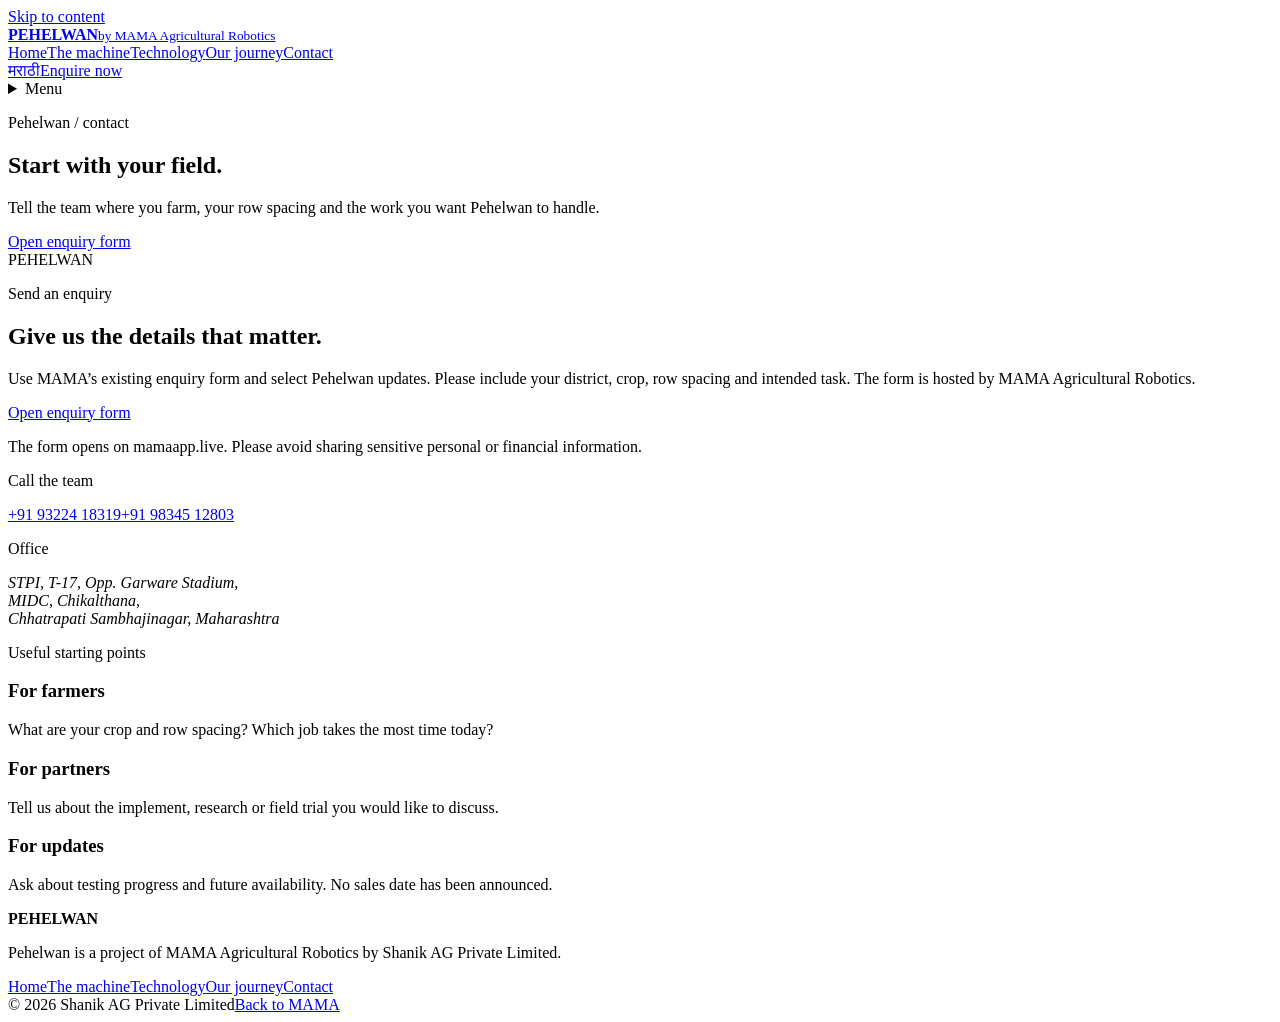
==== public/contact/index.html @ 43db0c9a "Build standalone Pehelwan website" ====
<!doctype html><html lang="en"><head><meta charset="utf-8"><meta name="viewport" content="width=device-width, initial-scale=1"><meta name="theme-color" content="#101719"><title>Contact | Pehelwan</title><meta name="description" content="Contact the Pehelwan team about the electric tractor, field requirements, updates and collaboration."><link rel="canonical" href="https://pehelwan.live/contact/"><link rel="alternate" hreflang="mr" href="https://pehelwan.live/marathi/contact/"><link rel="alternate" hreflang="en" href="https://pehelwan.live/contact/"><link rel="icon" type="image/svg+xml" href="/assets/favicon.svg"><link rel="stylesheet" href="/assets/site.css"><meta property="og:type" content="website"><meta property="og:title" content="Contact | Pehelwan"><meta property="og:description" content="Contact the Pehelwan team about the electric tractor, field requirements, updates and collaboration."><meta property="og:url" content="https://pehelwan.live/contact/"></head><body data-page="contact"><a class="skip-link" href="#main">Skip to content</a><header class="site-header"><div class="wrap header-inner"><a class="wordmark" href="/" aria-label="Pehelwan Home"><strong>PEHELWAN</strong><small>by MAMA Agricultural Robotics</small></a><nav class="desktop-nav" aria-label="Main navigation"><a href="/">Home</a><a href="/machine/">The machine</a><a href="/technology/">Technology</a><a href="/journey/">Our journey</a><a href="/contact/" aria-current="page">Contact</a></nav><div class="header-actions"><a class="language-switch" href="/marathi/contact/" lang="mr" hreflang="mr">मराठी</a><a class="header-enquire" href="/contact/">Enquire now</a><details class="mobile-menu"><summary>Menu</summary><nav aria-label="Mobile navigation"><a href="/">Home</a><a href="/machine/">The machine</a><a href="/technology/">Technology</a><a href="/journey/">Our journey</a><a href="/contact/" aria-current="page">Contact</a></nav></details></div></div></header><main id="main"><section class="page-hero text-hero"><div class="wrap hero-grid"><div class="hero-copy"><p class="kicker">Pehelwan / contact</p><h1>Start with your field.</h1><p class="hero-lead">Tell the team where you farm, your row spacing and the work you want Pehelwan to handle.</p><div class="hero-actions"><a class="button" href="https://www.mamaapp.live/contact?interest=tractor">Open enquiry form</a></div></div><div class="contact-graphic" aria-hidden="true"><span>PEHELWAN</span><i></i></div></div></section>
        <section class="section contact-section"><div class="wrap contact-grid"><div class="reveal"><p class="kicker">Send an enquiry</p><h2>Give us the details that matter.</h2><p>Use MAMA’s existing enquiry form and select Pehelwan updates. Please include your district, crop, row spacing and intended task. The form is hosted by MAMA Agricultural Robotics.</p><a class="button" href="https://www.mamaapp.live/contact?interest=tractor">Open enquiry form</a><p class="form-note">The form opens on mamaapp.live. Please avoid sharing sensitive personal or financial information.</p></div><aside class="contact-card reveal"><p class="kicker">Call the team</p><a class="phone-link" href="tel:+919322418319">+91 93224 18319</a><a class="phone-link" href="tel:+919834512803">+91 98345 12803</a><div class="contact-divider"></div><p class="kicker">Office</p><address>STPI, T-17, Opp. Garware Stadium,<br>MIDC, Chikalthana,<br>Chhatrapati Sambhajinagar, Maharashtra</address></aside></div></section>
        <section class="section contact-prompts"><div class="wrap"><p class="kicker reveal">Useful starting points</p><div class="prompt-grid"><article class="reveal"><h3>For farmers</h3><p>What are your crop and row spacing? Which job takes the most time today?</p></article><article class="reveal"><h3>For partners</h3><p>Tell us about the implement, research or field trial you would like to discuss.</p></article><article class="reveal"><h3>For updates</h3><p>Ask about testing progress and future availability. No sales date has been announced.</p></article></div></div></section></main><footer class="site-footer"><div class="wrap footer-main"><div><strong class="footer-wordmark">PEHELWAN</strong><p>Pehelwan is a project of MAMA Agricultural Robotics by Shanik AG Private Limited.</p></div><nav aria-label="Footer navigation"><a href="/">Home</a><a href="/machine/">The machine</a><a href="/technology/">Technology</a><a href="/journey/">Our journey</a><a href="/contact/">Contact</a></nav></div><div class="wrap footer-bottom"><span>© 2026 Shanik AG Private Limited</span><a href="https://www.mamaapp.live/">Back to MAMA</a></div></footer><script src="/assets/site.js" defer></script></body></html>
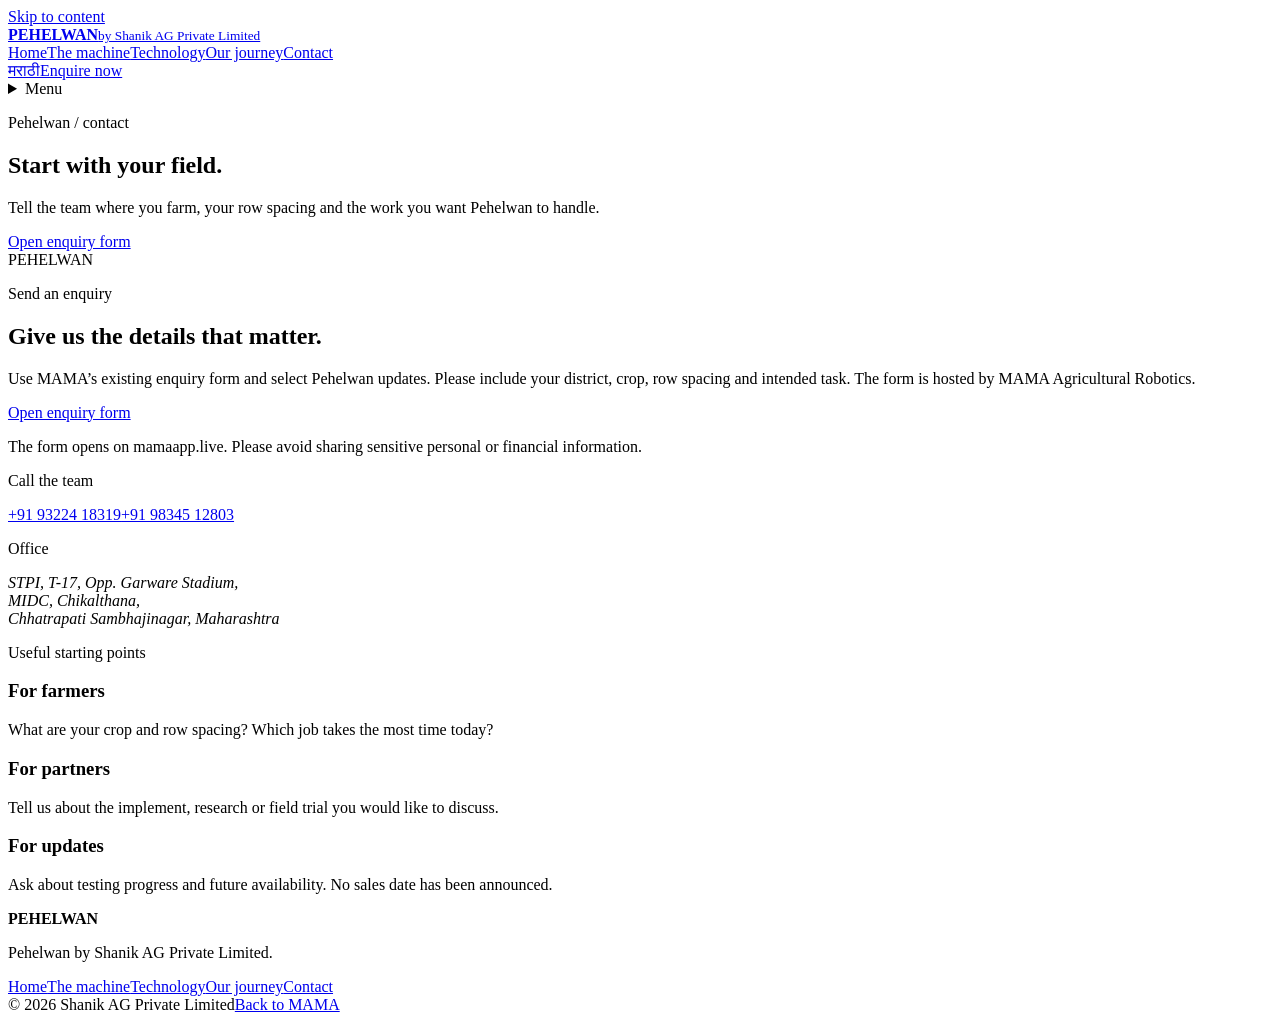
==== commit 183b7088: "Attribute Pehelwan to Shanik AG" ====
--- a/public/contact/index.html
+++ b/public/contact/index.html
@@ -1,3 +1,3 @@
-<!doctype html><html lang="en"><head><meta charset="utf-8"><meta name="viewport" content="width=device-width, initial-scale=1"><meta name="theme-color" content="#101719"><title>Contact | Pehelwan</title><meta name="description" content="Contact the Pehelwan team about the electric tractor, field requirements, updates and collaboration."><link rel="canonical" href="https://pehelwan.live/contact/"><link rel="alternate" hreflang="mr" href="https://pehelwan.live/marathi/contact/"><link rel="alternate" hreflang="en" href="https://pehelwan.live/contact/"><link rel="icon" type="image/svg+xml" href="/assets/favicon.svg"><link rel="stylesheet" href="/assets/site.css"><meta property="og:type" content="website"><meta property="og:title" content="Contact | Pehelwan"><meta property="og:description" content="Contact the Pehelwan team about the electric tractor, field requirements, updates and collaboration."><meta property="og:url" content="https://pehelwan.live/contact/"></head><body data-page="contact"><a class="skip-link" href="#main">Skip to content</a><header class="site-header"><div class="wrap header-inner"><a class="wordmark" href="/" aria-label="Pehelwan Home"><strong>PEHELWAN</strong><small>by MAMA Agricultural Robotics</small></a><nav class="desktop-nav" aria-label="Main navigation"><a href="/">Home</a><a href="/machine/">The machine</a><a href="/technology/">Technology</a><a href="/journey/">Our journey</a><a href="/contact/" aria-current="page">Contact</a></nav><div class="header-actions"><a class="language-switch" href="/marathi/contact/" lang="mr" hreflang="mr">मराठी</a><a class="header-enquire" href="/contact/">Enquire now</a><details class="mobile-menu"><summary>Menu</summary><nav aria-label="Mobile navigation"><a href="/">Home</a><a href="/machine/">The machine</a><a href="/technology/">Technology</a><a href="/journey/">Our journey</a><a href="/contact/" aria-current="page">Contact</a></nav></details></div></div></header><main id="main"><section class="page-hero text-hero"><div class="wrap hero-grid"><div class="hero-copy"><p class="kicker">Pehelwan / contact</p><h1>Start with your field.</h1><p class="hero-lead">Tell the team where you farm, your row spacing and the work you want Pehelwan to handle.</p><div class="hero-actions"><a class="button" href="https://www.mamaapp.live/contact?interest=tractor">Open enquiry form</a></div></div><div class="contact-graphic" aria-hidden="true"><span>PEHELWAN</span><i></i></div></div></section>
+<!doctype html><html lang="en"><head><meta charset="utf-8"><meta name="viewport" content="width=device-width, initial-scale=1"><meta name="theme-color" content="#101719"><title>Contact | Pehelwan</title><meta name="description" content="Contact the Pehelwan team about the electric tractor, field requirements, updates and collaboration."><link rel="canonical" href="https://pehelwan.live/contact/"><link rel="alternate" hreflang="mr" href="https://pehelwan.live/marathi/contact/"><link rel="alternate" hreflang="en" href="https://pehelwan.live/contact/"><link rel="icon" type="image/svg+xml" href="/assets/favicon.svg"><link rel="stylesheet" href="/assets/site.css"><meta property="og:type" content="website"><meta property="og:title" content="Contact | Pehelwan"><meta property="og:description" content="Contact the Pehelwan team about the electric tractor, field requirements, updates and collaboration."><meta property="og:url" content="https://pehelwan.live/contact/"></head><body data-page="contact"><a class="skip-link" href="#main">Skip to content</a><header class="site-header"><div class="wrap header-inner"><a class="wordmark" href="/" aria-label="Pehelwan Home"><strong>PEHELWAN</strong><small>by Shanik AG Private Limited</small></a><nav class="desktop-nav" aria-label="Main navigation"><a href="/">Home</a><a href="/machine/">The machine</a><a href="/technology/">Technology</a><a href="/journey/">Our journey</a><a href="/contact/" aria-current="page">Contact</a></nav><div class="header-actions"><a class="language-switch" href="/marathi/contact/" lang="mr" hreflang="mr">मराठी</a><a class="header-enquire" href="/contact/">Enquire now</a><details class="mobile-menu"><summary>Menu</summary><nav aria-label="Mobile navigation"><a href="/">Home</a><a href="/machine/">The machine</a><a href="/technology/">Technology</a><a href="/journey/">Our journey</a><a href="/contact/" aria-current="page">Contact</a></nav></details></div></div></header><main id="main"><section class="page-hero text-hero"><div class="wrap hero-grid"><div class="hero-copy"><p class="kicker">Pehelwan / contact</p><h1>Start with your field.</h1><p class="hero-lead">Tell the team where you farm, your row spacing and the work you want Pehelwan to handle.</p><div class="hero-actions"><a class="button" href="https://www.mamaapp.live/contact?interest=tractor">Open enquiry form</a></div></div><div class="contact-graphic" aria-hidden="true"><span>PEHELWAN</span><i></i></div></div></section>
         <section class="section contact-section"><div class="wrap contact-grid"><div class="reveal"><p class="kicker">Send an enquiry</p><h2>Give us the details that matter.</h2><p>Use MAMA’s existing enquiry form and select Pehelwan updates. Please include your district, crop, row spacing and intended task. The form is hosted by MAMA Agricultural Robotics.</p><a class="button" href="https://www.mamaapp.live/contact?interest=tractor">Open enquiry form</a><p class="form-note">The form opens on mamaapp.live. Please avoid sharing sensitive personal or financial information.</p></div><aside class="contact-card reveal"><p class="kicker">Call the team</p><a class="phone-link" href="tel:+919322418319">+91 93224 18319</a><a class="phone-link" href="tel:+919834512803">+91 98345 12803</a><div class="contact-divider"></div><p class="kicker">Office</p><address>STPI, T-17, Opp. Garware Stadium,<br>MIDC, Chikalthana,<br>Chhatrapati Sambhajinagar, Maharashtra</address></aside></div></section>
-        <section class="section contact-prompts"><div class="wrap"><p class="kicker reveal">Useful starting points</p><div class="prompt-grid"><article class="reveal"><h3>For farmers</h3><p>What are your crop and row spacing? Which job takes the most time today?</p></article><article class="reveal"><h3>For partners</h3><p>Tell us about the implement, research or field trial you would like to discuss.</p></article><article class="reveal"><h3>For updates</h3><p>Ask about testing progress and future availability. No sales date has been announced.</p></article></div></div></section></main><footer class="site-footer"><div class="wrap footer-main"><div><strong class="footer-wordmark">PEHELWAN</strong><p>Pehelwan is a project of MAMA Agricultural Robotics by Shanik AG Private Limited.</p></div><nav aria-label="Footer navigation"><a href="/">Home</a><a href="/machine/">The machine</a><a href="/technology/">Technology</a><a href="/journey/">Our journey</a><a href="/contact/">Contact</a></nav></div><div class="wrap footer-bottom"><span>© 2026 Shanik AG Private Limited</span><a href="https://www.mamaapp.live/">Back to MAMA</a></div></footer><script src="/assets/site.js" defer></script></body></html>+        <section class="section contact-prompts"><div class="wrap"><p class="kicker reveal">Useful starting points</p><div class="prompt-grid"><article class="reveal"><h3>For farmers</h3><p>What are your crop and row spacing? Which job takes the most time today?</p></article><article class="reveal"><h3>For partners</h3><p>Tell us about the implement, research or field trial you would like to discuss.</p></article><article class="reveal"><h3>For updates</h3><p>Ask about testing progress and future availability. No sales date has been announced.</p></article></div></div></section></main><footer class="site-footer"><div class="wrap footer-main"><div><strong class="footer-wordmark">PEHELWAN</strong><p>Pehelwan by Shanik AG Private Limited.</p></div><nav aria-label="Footer navigation"><a href="/">Home</a><a href="/machine/">The machine</a><a href="/technology/">Technology</a><a href="/journey/">Our journey</a><a href="/contact/">Contact</a></nav></div><div class="wrap footer-bottom"><span>© 2026 Shanik AG Private Limited</span><a href="https://www.mamaapp.live/">Back to MAMA</a></div></footer><script src="/assets/site.js" defer></script></body></html>
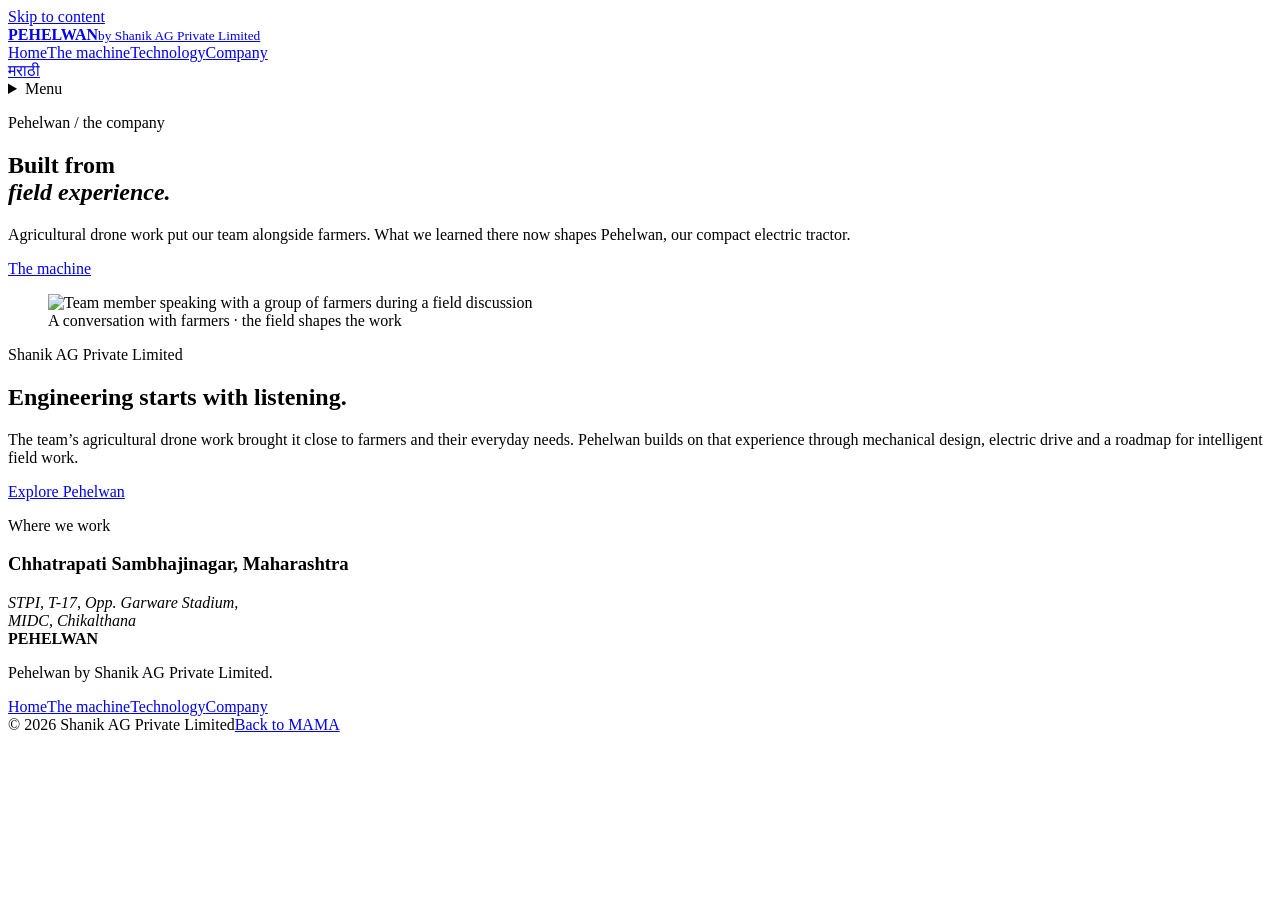
==== commit 72a60853: "Prepare bilingual Pehelwan product showcase" ====
--- a/public/contact/index.html
+++ b/public/contact/index.html
@@ -1,3 +1 @@
-<!doctype html><html lang="en"><head><meta charset="utf-8"><meta name="viewport" content="width=device-width, initial-scale=1"><meta name="theme-color" content="#101719"><title>Contact | Pehelwan</title><meta name="description" content="Contact the Pehelwan team about the electric tractor, field requirements, updates and collaboration."><link rel="canonical" href="https://pehelwan.live/contact/"><link rel="alternate" hreflang="mr" href="https://pehelwan.live/marathi/contact/"><link rel="alternate" hreflang="en" href="https://pehelwan.live/contact/"><link rel="icon" type="image/svg+xml" href="/assets/favicon.svg"><link rel="stylesheet" href="/assets/site.css"><meta property="og:type" content="website"><meta property="og:title" content="Contact | Pehelwan"><meta property="og:description" content="Contact the Pehelwan team about the electric tractor, field requirements, updates and collaboration."><meta property="og:url" content="https://pehelwan.live/contact/"></head><body data-page="contact"><a class="skip-link" href="#main">Skip to content</a><header class="site-header"><div class="wrap header-inner"><a class="wordmark" href="/" aria-label="Pehelwan Home"><strong>PEHELWAN</strong><small>by Shanik AG Private Limited</small></a><nav class="desktop-nav" aria-label="Main navigation"><a href="/">Home</a><a href="/machine/">The machine</a><a href="/technology/">Technology</a><a href="/journey/">Our journey</a><a href="/contact/" aria-current="page">Contact</a></nav><div class="header-actions"><a class="language-switch" href="/marathi/contact/" lang="mr" hreflang="mr">मराठी</a><a class="header-enquire" href="/contact/">Enquire now</a><details class="mobile-menu"><summary>Menu</summary><nav aria-label="Mobile navigation"><a href="/">Home</a><a href="/machine/">The machine</a><a href="/technology/">Technology</a><a href="/journey/">Our journey</a><a href="/contact/" aria-current="page">Contact</a></nav></details></div></div></header><main id="main"><section class="page-hero text-hero"><div class="wrap hero-grid"><div class="hero-copy"><p class="kicker">Pehelwan / contact</p><h1>Start with your field.</h1><p class="hero-lead">Tell the team where you farm, your row spacing and the work you want Pehelwan to handle.</p><div class="hero-actions"><a class="button" href="https://www.mamaapp.live/contact?interest=tractor">Open enquiry form</a></div></div><div class="contact-graphic" aria-hidden="true"><span>PEHELWAN</span><i></i></div></div></section>
-        <section class="section contact-section"><div class="wrap contact-grid"><div class="reveal"><p class="kicker">Send an enquiry</p><h2>Give us the details that matter.</h2><p>Use MAMA’s existing enquiry form and select Pehelwan updates. Please include your district, crop, row spacing and intended task. The form is hosted by MAMA Agricultural Robotics.</p><a class="button" href="https://www.mamaapp.live/contact?interest=tractor">Open enquiry form</a><p class="form-note">The form opens on mamaapp.live. Please avoid sharing sensitive personal or financial information.</p></div><aside class="contact-card reveal"><p class="kicker">Call the team</p><a class="phone-link" href="tel:+919322418319">+91 93224 18319</a><a class="phone-link" href="tel:+919834512803">+91 98345 12803</a><div class="contact-divider"></div><p class="kicker">Office</p><address>STPI, T-17, Opp. Garware Stadium,<br>MIDC, Chikalthana,<br>Chhatrapati Sambhajinagar, Maharashtra</address></aside></div></section>
-        <section class="section contact-prompts"><div class="wrap"><p class="kicker reveal">Useful starting points</p><div class="prompt-grid"><article class="reveal"><h3>For farmers</h3><p>What are your crop and row spacing? Which job takes the most time today?</p></article><article class="reveal"><h3>For partners</h3><p>Tell us about the implement, research or field trial you would like to discuss.</p></article><article class="reveal"><h3>For updates</h3><p>Ask about testing progress and future availability. No sales date has been announced.</p></article></div></div></section></main><footer class="site-footer"><div class="wrap footer-main"><div><strong class="footer-wordmark">PEHELWAN</strong><p>Pehelwan by Shanik AG Private Limited.</p></div><nav aria-label="Footer navigation"><a href="/">Home</a><a href="/machine/">The machine</a><a href="/technology/">Technology</a><a href="/journey/">Our journey</a><a href="/contact/">Contact</a></nav></div><div class="wrap footer-bottom"><span>© 2026 Shanik AG Private Limited</span><a href="https://www.mamaapp.live/">Back to MAMA</a></div></footer><script src="/assets/site.js" defer></script></body></html>+<!doctype html><html lang="en"><head><meta charset="utf-8"><meta name="viewport" content="width=device-width, initial-scale=1"><meta name="theme-color" content="#101211"><title>Company | Pehelwan</title><meta name="description" content="Pehelwan by Shanik AG Private Limited: Indian engineering rooted in farming."><link rel="canonical" href="https://pehelwan.live/contact/"><link rel="alternate" hreflang="mr" href="https://pehelwan.live/marathi/contact/"><link rel="alternate" hreflang="en" href="https://pehelwan.live/contact/"><link rel="icon" type="image/svg+xml" href="/assets/favicon.svg"><link rel="stylesheet" href="/assets/site.css?v=pehelwan-product-4"><meta property="og:type" content="website"><meta property="og:title" content="Company | Pehelwan"><meta property="og:description" content="Pehelwan by Shanik AG Private Limited: Indian engineering rooted in farming."><meta property="og:url" content="https://pehelwan.live/contact/"><meta property="og:image" content="https://pehelwan.live/assets/farmer-field-discussion.jpg"></head><body data-page="contact"><div class="reading-progress" aria-hidden="true"></div><a class="skip-link" href="#main">Skip to content</a><header class="site-header"><div class="wrap header-inner"><a class="wordmark" href="/" aria-label="Pehelwan Home"><strong>PEHELWAN</strong><small>by Shanik AG Private Limited</small></a><nav class="desktop-nav" aria-label="Main navigation"><a href="/">Home</a><a href="/machine/">The machine</a><a href="/technology/">Technology</a><a href="/contact/" aria-current="page">Company</a></nav><div class="header-actions"><a class="language-switch" href="/marathi/contact/" lang="mr" hreflang="mr">मराठी</a><details class="mobile-menu"><summary>Menu</summary><nav aria-label="Mobile navigation"><a href="/">Home</a><a href="/machine/">The machine</a><a href="/technology/">Technology</a><a href="/contact/" aria-current="page">Company</a></nav></details></div></div></header><main id="main"><section class="page-hero company-hero"><div class="wrap hero-grid"><div class="hero-copy"><p class="kicker">Pehelwan / the company</p><h1>Built from<br><em>field experience.</em></h1><p class="hero-lead">Agricultural drone work put our team alongside farmers. What we learned there now shapes Pehelwan, our compact electric tractor.</p><div class="hero-actions"><a class="button" href="/machine/">The machine</a></div></div><figure class="hero-visual"><img class="hero-image" src="/assets/farmer-field-discussion.jpg" alt="Team member speaking with a group of farmers during a field discussion" loading="eager" fetchpriority="high" decoding="async"><figcaption>A conversation with farmers · the field shapes the work</figcaption></figure></div></section><section class="section contact-section"><div class="wrap contact-grid"><div class="reveal"><p class="kicker">Shanik AG Private Limited</p><h2>Engineering starts with listening.</h2><p>The team’s agricultural drone work brought it close to farmers and their everyday needs. Pehelwan builds on that experience through mechanical design, electric drive and a roadmap for intelligent field work.</p><a class="button button-quiet" href="/machine/">Explore Pehelwan</a></div><aside class="contact-card reveal"><p class="kicker">Where we work</p><h3>Chhatrapati Sambhajinagar, Maharashtra</h3><address>STPI, T-17, Opp. Garware Stadium,<br>MIDC, Chikalthana</address></aside></div></section></main><footer class="site-footer"><div class="wrap footer-main"><div><strong class="footer-wordmark">PEHELWAN</strong><p>Pehelwan by Shanik AG Private Limited.</p></div><nav aria-label="Footer navigation"><a href="/">Home</a><a href="/machine/">The machine</a><a href="/technology/">Technology</a><a href="/contact/">Company</a></nav></div><div class="wrap footer-bottom"><span>© 2026 Shanik AG Private Limited</span><a href="https://www.mamaapp.live/">Back to MAMA</a></div></footer><script src="/assets/site.js?v=pehelwan-product-4" defer></script></body></html>
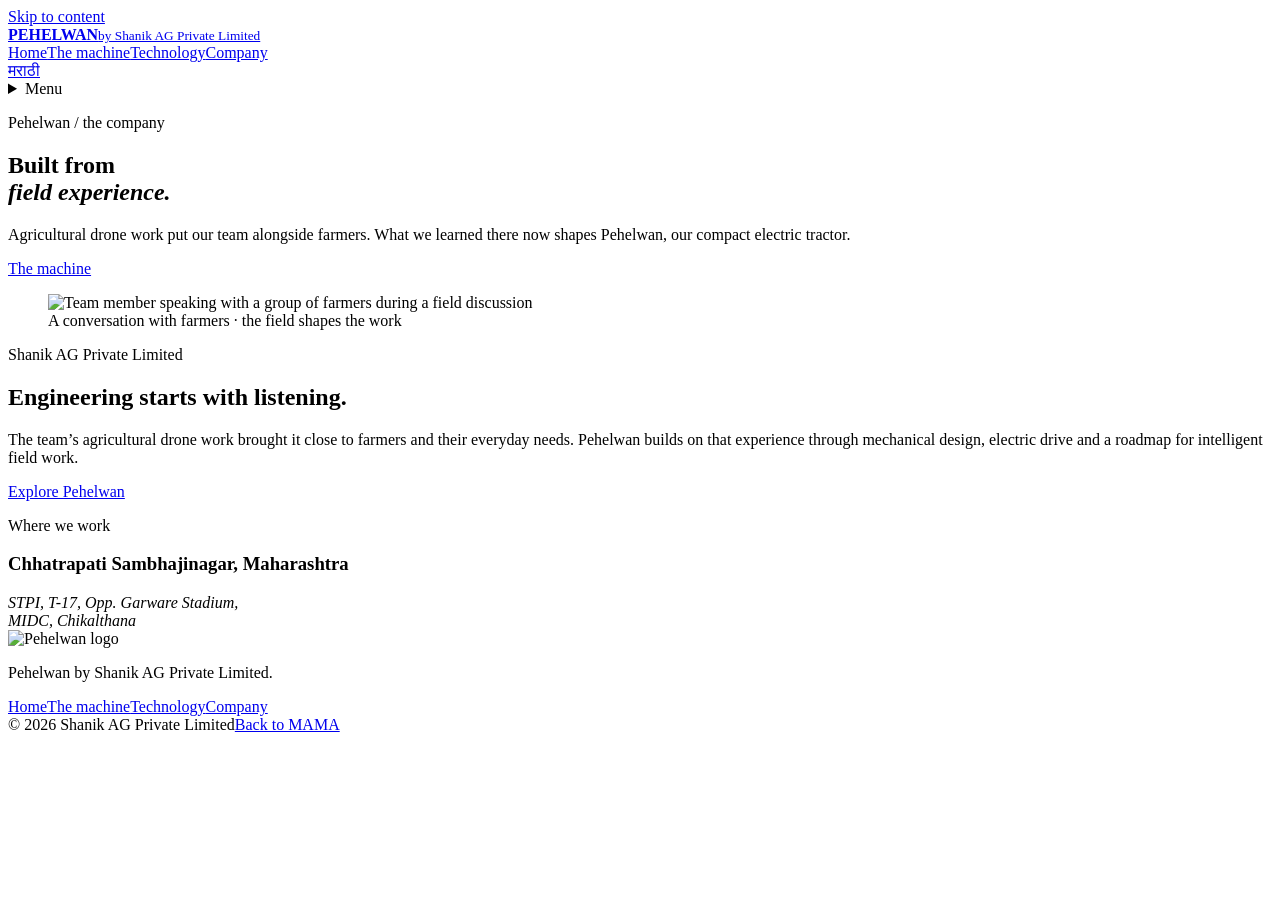
==== commit fca680ff: "Use supplied Pehelwan logo across the site" ====
--- a/public/contact/index.html
+++ b/public/contact/index.html
@@ -1 +1 @@
-<!doctype html><html lang="en"><head><meta charset="utf-8"><meta name="viewport" content="width=device-width, initial-scale=1"><meta name="theme-color" content="#101211"><title>Company | Pehelwan</title><meta name="description" content="Pehelwan by Shanik AG Private Limited: Indian engineering rooted in farming."><link rel="canonical" href="https://pehelwan.live/contact/"><link rel="alternate" hreflang="mr" href="https://pehelwan.live/marathi/contact/"><link rel="alternate" hreflang="en" href="https://pehelwan.live/contact/"><link rel="icon" type="image/svg+xml" href="/assets/favicon.svg"><link rel="stylesheet" href="/assets/site.css?v=pehelwan-product-4"><meta property="og:type" content="website"><meta property="og:title" content="Company | Pehelwan"><meta property="og:description" content="Pehelwan by Shanik AG Private Limited: Indian engineering rooted in farming."><meta property="og:url" content="https://pehelwan.live/contact/"><meta property="og:image" content="https://pehelwan.live/assets/farmer-field-discussion.jpg"></head><body data-page="contact"><div class="reading-progress" aria-hidden="true"></div><a class="skip-link" href="#main">Skip to content</a><header class="site-header"><div class="wrap header-inner"><a class="wordmark" href="/" aria-label="Pehelwan Home"><strong>PEHELWAN</strong><small>by Shanik AG Private Limited</small></a><nav class="desktop-nav" aria-label="Main navigation"><a href="/">Home</a><a href="/machine/">The machine</a><a href="/technology/">Technology</a><a href="/contact/" aria-current="page">Company</a></nav><div class="header-actions"><a class="language-switch" href="/marathi/contact/" lang="mr" hreflang="mr">मराठी</a><details class="mobile-menu"><summary>Menu</summary><nav aria-label="Mobile navigation"><a href="/">Home</a><a href="/machine/">The machine</a><a href="/technology/">Technology</a><a href="/contact/" aria-current="page">Company</a></nav></details></div></div></header><main id="main"><section class="page-hero company-hero"><div class="wrap hero-grid"><div class="hero-copy"><p class="kicker">Pehelwan / the company</p><h1>Built from<br><em>field experience.</em></h1><p class="hero-lead">Agricultural drone work put our team alongside farmers. What we learned there now shapes Pehelwan, our compact electric tractor.</p><div class="hero-actions"><a class="button" href="/machine/">The machine</a></div></div><figure class="hero-visual"><img class="hero-image" src="/assets/farmer-field-discussion.jpg" alt="Team member speaking with a group of farmers during a field discussion" loading="eager" fetchpriority="high" decoding="async"><figcaption>A conversation with farmers · the field shapes the work</figcaption></figure></div></section><section class="section contact-section"><div class="wrap contact-grid"><div class="reveal"><p class="kicker">Shanik AG Private Limited</p><h2>Engineering starts with listening.</h2><p>The team’s agricultural drone work brought it close to farmers and their everyday needs. Pehelwan builds on that experience through mechanical design, electric drive and a roadmap for intelligent field work.</p><a class="button button-quiet" href="/machine/">Explore Pehelwan</a></div><aside class="contact-card reveal"><p class="kicker">Where we work</p><h3>Chhatrapati Sambhajinagar, Maharashtra</h3><address>STPI, T-17, Opp. Garware Stadium,<br>MIDC, Chikalthana</address></aside></div></section></main><footer class="site-footer"><div class="wrap footer-main"><div><strong class="footer-wordmark">PEHELWAN</strong><p>Pehelwan by Shanik AG Private Limited.</p></div><nav aria-label="Footer navigation"><a href="/">Home</a><a href="/machine/">The machine</a><a href="/technology/">Technology</a><a href="/contact/">Company</a></nav></div><div class="wrap footer-bottom"><span>© 2026 Shanik AG Private Limited</span><a href="https://www.mamaapp.live/">Back to MAMA</a></div></footer><script src="/assets/site.js?v=pehelwan-product-4" defer></script></body></html>+<!doctype html><html lang="en"><head><meta charset="utf-8"><meta name="viewport" content="width=device-width, initial-scale=1"><meta name="theme-color" content="#101211"><title>Company | Pehelwan</title><meta name="description" content="Pehelwan by Shanik AG Private Limited: Indian engineering rooted in farming."><link rel="canonical" href="https://pehelwan.live/contact/"><link rel="alternate" hreflang="mr" href="https://pehelwan.live/marathi/contact/"><link rel="alternate" hreflang="en" href="https://pehelwan.live/contact/"><link rel="icon" type="image/jpeg" href="/assets/pehelwan-logo.jpg"><link rel="stylesheet" href="/assets/site.css?v=pehelwan-product-7"><meta property="og:type" content="website"><meta property="og:title" content="Company | Pehelwan"><meta property="og:description" content="Pehelwan by Shanik AG Private Limited: Indian engineering rooted in farming."><meta property="og:url" content="https://pehelwan.live/contact/"><meta property="og:image" content="https://pehelwan.live/assets/farmer-field-discussion.jpg"></head><body data-page="contact"><div class="reading-progress" aria-hidden="true"></div><a class="skip-link" href="#main">Skip to content</a><header class="site-header"><div class="wrap header-inner"><a class="wordmark" href="/" aria-label="Pehelwan Home"><span class="brand-mark" aria-hidden="true"></span><span class="brand-name"><strong>PEHELWAN</strong><small>by Shanik AG Private Limited</small></span></a><nav class="desktop-nav" aria-label="Main navigation"><a href="/">Home</a><a href="/machine/">The machine</a><a href="/technology/">Technology</a><a href="/contact/" aria-current="page">Company</a></nav><div class="header-actions"><a class="language-switch" href="/marathi/contact/" lang="mr" hreflang="mr">मराठी</a><details class="mobile-menu"><summary>Menu</summary><nav aria-label="Mobile navigation"><a href="/">Home</a><a href="/machine/">The machine</a><a href="/technology/">Technology</a><a href="/contact/" aria-current="page">Company</a></nav></details></div></div></header><main id="main"><section class="page-hero company-hero"><div class="wrap hero-grid"><div class="hero-copy"><p class="kicker">Pehelwan / the company</p><h1>Built from<br><em>field experience.</em></h1><p class="hero-lead">Agricultural drone work put our team alongside farmers. What we learned there now shapes Pehelwan, our compact electric tractor.</p><div class="hero-actions"><a class="button" href="/machine/">The machine</a></div></div><figure class="hero-visual"><img class="hero-image" src="/assets/farmer-field-discussion.jpg" alt="Team member speaking with a group of farmers during a field discussion" loading="eager" fetchpriority="high" decoding="async"><figcaption>A conversation with farmers · the field shapes the work</figcaption></figure></div></section><section class="section contact-section"><div class="wrap contact-grid"><div class="reveal"><p class="kicker">Shanik AG Private Limited</p><h2>Engineering starts with listening.</h2><p>The team’s agricultural drone work brought it close to farmers and their everyday needs. Pehelwan builds on that experience through mechanical design, electric drive and a roadmap for intelligent field work.</p><a class="button button-quiet" href="/machine/">Explore Pehelwan</a></div><aside class="contact-card reveal"><p class="kicker">Where we work</p><h3>Chhatrapati Sambhajinagar, Maharashtra</h3><address>STPI, T-17, Opp. Garware Stadium,<br>MIDC, Chikalthana</address></aside></div></section></main><footer class="site-footer"><div class="wrap footer-main"><div><img class="footer-logo" src="/assets/pehelwan-logo.jpg" alt="Pehelwan logo" width="1536" height="1024" loading="lazy" decoding="async"><p>Pehelwan by Shanik AG Private Limited.</p></div><nav aria-label="Footer navigation"><a href="/">Home</a><a href="/machine/">The machine</a><a href="/technology/">Technology</a><a href="/contact/">Company</a></nav></div><div class="wrap footer-bottom"><span>© 2026 Shanik AG Private Limited</span><a href="https://www.mamaapp.live/">Back to MAMA</a></div></footer><script src="/assets/site.js?v=pehelwan-product-7" defer></script></body></html>
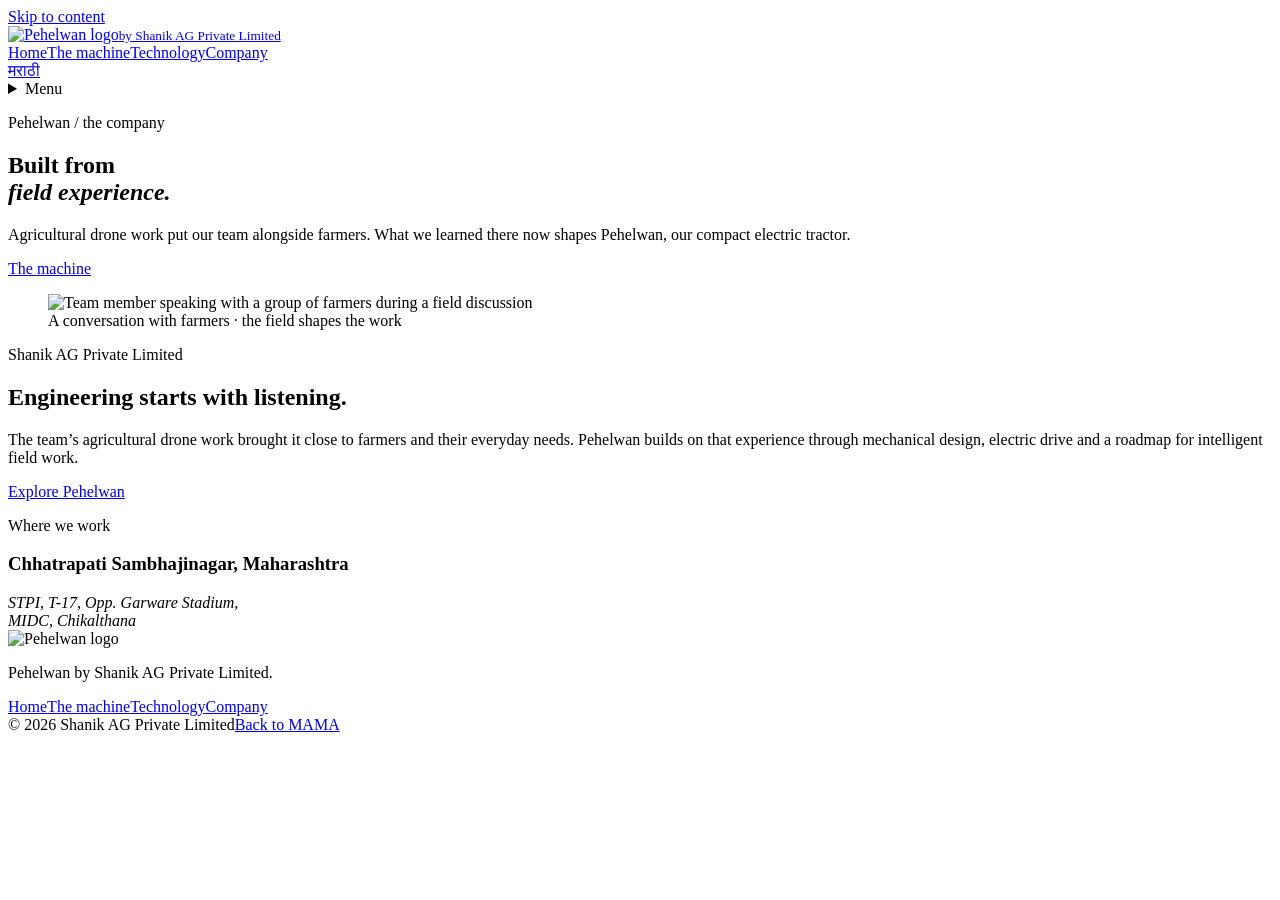
==== commit 442c4477: "Show full Pehelwan logo in shared header" ====
--- a/public/contact/index.html
+++ b/public/contact/index.html
@@ -1 +1 @@
-<!doctype html><html lang="en"><head><meta charset="utf-8"><meta name="viewport" content="width=device-width, initial-scale=1"><meta name="theme-color" content="#101211"><title>Company | Pehelwan</title><meta name="description" content="Pehelwan by Shanik AG Private Limited: Indian engineering rooted in farming."><link rel="canonical" href="https://pehelwan.live/contact/"><link rel="alternate" hreflang="mr" href="https://pehelwan.live/marathi/contact/"><link rel="alternate" hreflang="en" href="https://pehelwan.live/contact/"><link rel="icon" type="image/jpeg" href="/assets/pehelwan-logo.jpg"><link rel="stylesheet" href="/assets/site.css?v=pehelwan-product-7"><meta property="og:type" content="website"><meta property="og:title" content="Company | Pehelwan"><meta property="og:description" content="Pehelwan by Shanik AG Private Limited: Indian engineering rooted in farming."><meta property="og:url" content="https://pehelwan.live/contact/"><meta property="og:image" content="https://pehelwan.live/assets/farmer-field-discussion.jpg"></head><body data-page="contact"><div class="reading-progress" aria-hidden="true"></div><a class="skip-link" href="#main">Skip to content</a><header class="site-header"><div class="wrap header-inner"><a class="wordmark" href="/" aria-label="Pehelwan Home"><span class="brand-mark" aria-hidden="true"></span><span class="brand-name"><strong>PEHELWAN</strong><small>by Shanik AG Private Limited</small></span></a><nav class="desktop-nav" aria-label="Main navigation"><a href="/">Home</a><a href="/machine/">The machine</a><a href="/technology/">Technology</a><a href="/contact/" aria-current="page">Company</a></nav><div class="header-actions"><a class="language-switch" href="/marathi/contact/" lang="mr" hreflang="mr">मराठी</a><details class="mobile-menu"><summary>Menu</summary><nav aria-label="Mobile navigation"><a href="/">Home</a><a href="/machine/">The machine</a><a href="/technology/">Technology</a><a href="/contact/" aria-current="page">Company</a></nav></details></div></div></header><main id="main"><section class="page-hero company-hero"><div class="wrap hero-grid"><div class="hero-copy"><p class="kicker">Pehelwan / the company</p><h1>Built from<br><em>field experience.</em></h1><p class="hero-lead">Agricultural drone work put our team alongside farmers. What we learned there now shapes Pehelwan, our compact electric tractor.</p><div class="hero-actions"><a class="button" href="/machine/">The machine</a></div></div><figure class="hero-visual"><img class="hero-image" src="/assets/farmer-field-discussion.jpg" alt="Team member speaking with a group of farmers during a field discussion" loading="eager" fetchpriority="high" decoding="async"><figcaption>A conversation with farmers · the field shapes the work</figcaption></figure></div></section><section class="section contact-section"><div class="wrap contact-grid"><div class="reveal"><p class="kicker">Shanik AG Private Limited</p><h2>Engineering starts with listening.</h2><p>The team’s agricultural drone work brought it close to farmers and their everyday needs. Pehelwan builds on that experience through mechanical design, electric drive and a roadmap for intelligent field work.</p><a class="button button-quiet" href="/machine/">Explore Pehelwan</a></div><aside class="contact-card reveal"><p class="kicker">Where we work</p><h3>Chhatrapati Sambhajinagar, Maharashtra</h3><address>STPI, T-17, Opp. Garware Stadium,<br>MIDC, Chikalthana</address></aside></div></section></main><footer class="site-footer"><div class="wrap footer-main"><div><img class="footer-logo" src="/assets/pehelwan-logo.jpg" alt="Pehelwan logo" width="1536" height="1024" loading="lazy" decoding="async"><p>Pehelwan by Shanik AG Private Limited.</p></div><nav aria-label="Footer navigation"><a href="/">Home</a><a href="/machine/">The machine</a><a href="/technology/">Technology</a><a href="/contact/">Company</a></nav></div><div class="wrap footer-bottom"><span>© 2026 Shanik AG Private Limited</span><a href="https://www.mamaapp.live/">Back to MAMA</a></div></footer><script src="/assets/site.js?v=pehelwan-product-7" defer></script></body></html>+<!doctype html><html lang="en"><head><meta charset="utf-8"><meta name="viewport" content="width=device-width, initial-scale=1"><meta name="theme-color" content="#101211"><title>Company | Pehelwan</title><meta name="description" content="Pehelwan by Shanik AG Private Limited: Indian engineering rooted in farming."><link rel="canonical" href="https://pehelwan.live/contact/"><link rel="alternate" hreflang="mr" href="https://pehelwan.live/marathi/contact/"><link rel="alternate" hreflang="en" href="https://pehelwan.live/contact/"><link rel="icon" type="image/jpeg" href="/assets/pehelwan-logo.jpg"><link rel="stylesheet" href="/assets/site.css?v=pehelwan-product-8"><meta property="og:type" content="website"><meta property="og:title" content="Company | Pehelwan"><meta property="og:description" content="Pehelwan by Shanik AG Private Limited: Indian engineering rooted in farming."><meta property="og:url" content="https://pehelwan.live/contact/"><meta property="og:image" content="https://pehelwan.live/assets/farmer-field-discussion.jpg"></head><body data-page="contact"><div class="reading-progress" aria-hidden="true"></div><a class="skip-link" href="#main">Skip to content</a><header class="site-header"><div class="wrap header-inner"><a class="wordmark" href="/" aria-label="Pehelwan Home"><img class="header-logo" src="/assets/pehelwan-logo.jpg" alt="Pehelwan logo" width="1536" height="1024" loading="eager" fetchpriority="high"><small>by Shanik AG Private Limited</small></a><nav class="desktop-nav" aria-label="Main navigation"><a href="/">Home</a><a href="/machine/">The machine</a><a href="/technology/">Technology</a><a href="/contact/" aria-current="page">Company</a></nav><div class="header-actions"><a class="language-switch" href="/marathi/contact/" lang="mr" hreflang="mr">मराठी</a><details class="mobile-menu"><summary>Menu</summary><nav aria-label="Mobile navigation"><a href="/">Home</a><a href="/machine/">The machine</a><a href="/technology/">Technology</a><a href="/contact/" aria-current="page">Company</a></nav></details></div></div></header><main id="main"><section class="page-hero company-hero"><div class="wrap hero-grid"><div class="hero-copy"><p class="kicker">Pehelwan / the company</p><h1>Built from<br><em>field experience.</em></h1><p class="hero-lead">Agricultural drone work put our team alongside farmers. What we learned there now shapes Pehelwan, our compact electric tractor.</p><div class="hero-actions"><a class="button" href="/machine/">The machine</a></div></div><figure class="hero-visual"><img class="hero-image" src="/assets/farmer-field-discussion.jpg" alt="Team member speaking with a group of farmers during a field discussion" loading="eager" fetchpriority="high" decoding="async"><figcaption>A conversation with farmers · the field shapes the work</figcaption></figure></div></section><section class="section contact-section"><div class="wrap contact-grid"><div class="reveal"><p class="kicker">Shanik AG Private Limited</p><h2>Engineering starts with listening.</h2><p>The team’s agricultural drone work brought it close to farmers and their everyday needs. Pehelwan builds on that experience through mechanical design, electric drive and a roadmap for intelligent field work.</p><a class="button button-quiet" href="/machine/">Explore Pehelwan</a></div><aside class="contact-card reveal"><p class="kicker">Where we work</p><h3>Chhatrapati Sambhajinagar, Maharashtra</h3><address>STPI, T-17, Opp. Garware Stadium,<br>MIDC, Chikalthana</address></aside></div></section></main><footer class="site-footer"><div class="wrap footer-main"><div><img class="footer-logo" src="/assets/pehelwan-logo.jpg" alt="Pehelwan logo" width="1536" height="1024" loading="lazy" decoding="async"><p>Pehelwan by Shanik AG Private Limited.</p></div><nav aria-label="Footer navigation"><a href="/">Home</a><a href="/machine/">The machine</a><a href="/technology/">Technology</a><a href="/contact/">Company</a></nav></div><div class="wrap footer-bottom"><span>© 2026 Shanik AG Private Limited</span><a href="https://www.mamaapp.live/">Back to MAMA</a></div></footer><script src="/assets/site.js?v=pehelwan-product-8" defer></script></body></html>
